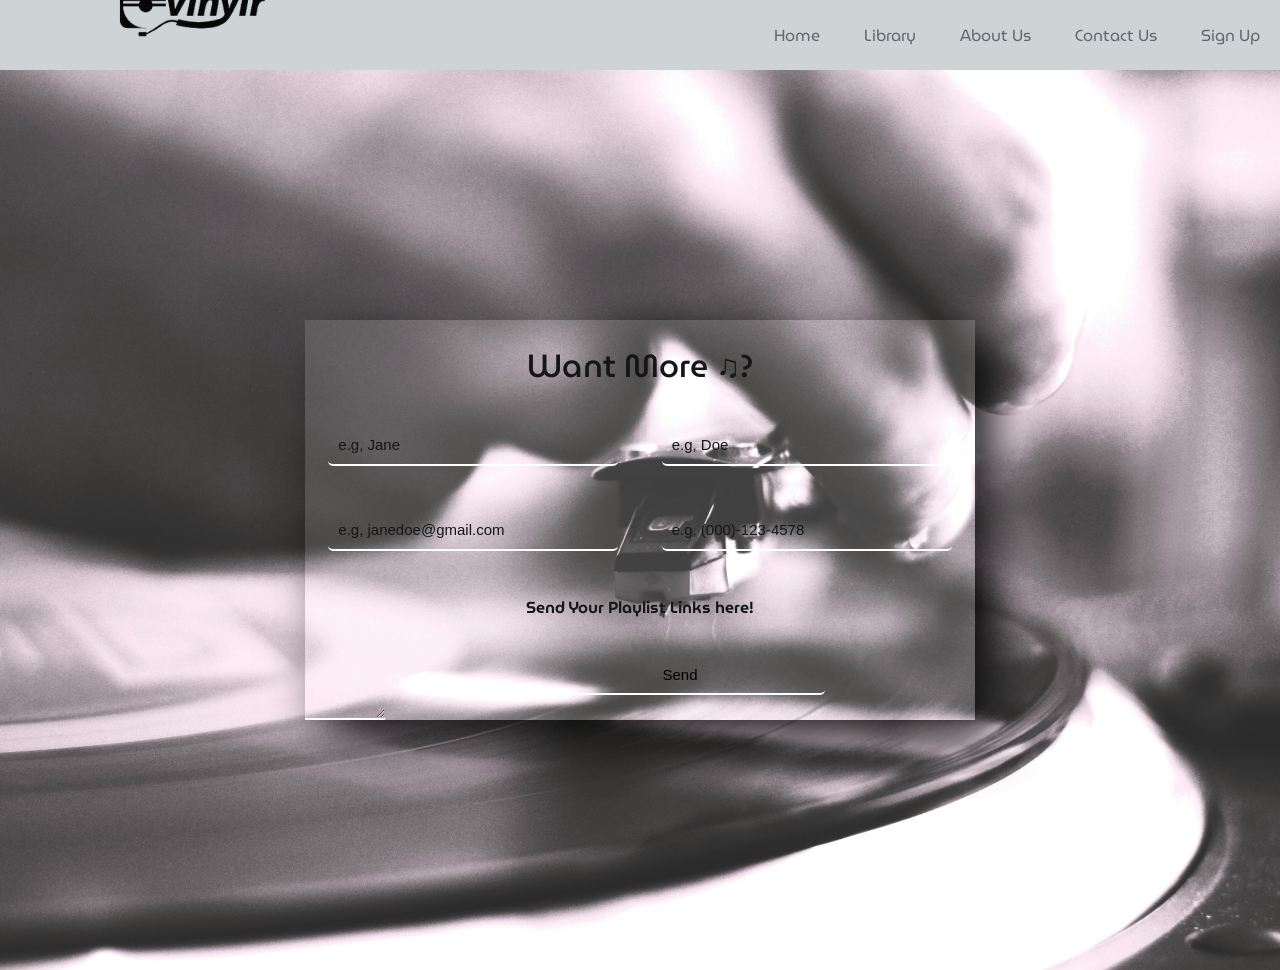
==== contact.html @ 6b2b6499 "contact and a bit of edits" ====
<!DOCTYPE html>
<html lang="en">
<head>
    <meta charset="UTF-8">
    <meta name="viewport" content="width=device-width, initial-scale=1.0">
    <title>Get In Touch</title>

    <link rel="stylesheet" href="styles.css">
    <link rel="icon" href="Images/vinyl icon.png">

    <link rel="preconnect" href="https://fonts.googleapis.com">
    <link rel="preconnect" href="https://fonts.gstatic.com" crossorigin>
    <link href="https://fonts.googleapis.com/css2?family=MuseoModerno:ital,wght@0,100..900;1,100..900&display=swap" rel="stylesheet">

    <link rel="preconnect" href="https://fonts.googleapis.com">
    <link rel="preconnect" href="https://fonts.gstatic.com" crossorigin>
    <link href="https://fonts.googleapis.com/css2?family=Funnel+Display:wght@300..800&display=swap" rel="stylesheet">

</head>

<body>

     <header>
        <div>
            <div class="navbar">
                <img src="Images/vinyl logo.png" class="banner-img1">
                <ul>
                    <li><a href="index.html">Home</a></li>
                    <li><a href="">Library</a></li>
                    <li><a href="about.html">About Us</a></li>
                    <li><a href="contact.html">Contact Us</a></li>
                    <li><a href="signup.html">Sign Up</a></li>
                </ul>
            </div>

    <div class="container">
        <form>
            <h1>Want More <span>&#9835;</span>?</h1>
            <input type="text" id="firstName" placeholder="e.g, Jane">
            <input type="text" id="lastName" placeholder="e.g, Doe">
            <input type="email" id="mail" placeholder="e.g, janedoe@gmail.com">
            <input type="tel" id="mobile" placeholder="e.g, (000)-123-4578">
            <h4>Send Your Playlist Links here!</h4>
            <textarea required></textarea>
            <input type="submit" value="Send" id="button">
        </form>
    </div>
</body>

</html>
---- styles.css ----
* {
    padding: 0;
    margin: 0;
    box-sizing: border-box;
}

body {
    font-family: "MuseoModerno", "Funnel Display";
}

/* Sign Up / Log In Page */

.back-main {
    justify-content: center;
    display: flex;
    align-items: center;
    min-height: 100vh;
    background-image: url(Images/vinyldarker.jpg); 
    background-size: cover;
    background-repeat: no-repeat;
    overflow: hidden;
}

.main {
    width: 350px;
    height: 500px;
    background: #62676B;
    border-radius: 40px;
    box-shadow: 5px 20px 50px #fff;
}

#check1 {
    display: none;
}

.signup {
    position: relative;
    width: 100%;
    height: 100%;
}

label {
    color: #151618;
    font-size: 2.3rem;
    justify-content: center;
    display: flex;
    margin: 60px;
    font-weight: bold;
    cursor: pointer;
    transition: .5s ease-in-out;
}

input {
    width: 60%;
    height: 20px;
    background: #CED3D6;
    justify-content: center;
    display: flex;
    margin: 20px auto;
    padding: 10px;
    border: none;
    outline: none;
    border-radius: 5px;
}

button {
    width: 60%;
    height: 30px;
    margin: 10px auto;
    justify-content: center;
    display: block;
    color: #151618;
    background: #CED3D6;
    font-size: 1em;
    font-weight: bold;
    margin-top: 20px;
    outline: none;
    border: none;
    border-radius: 5px;
    transition: .2s ease-in;
    cursor: pointer;
}

button:hover {
    background:#151618;
    color:#CED3D6;
}

.log:hover  {
    background: #62676B;
    color: #CED3D6;
}

.login {
    color: #CED3D6;
    height: 460px;
    background: #151618;
    border-radius: 40% / 10%;
    transform: translateY(-110px);
    transition: .8s ease-in-out;
}

.login label {
    color: #CED3D6;
    transform: scale(0.6);
}

#check1:checked ~ .login {
    transform: translateY(-500px);
}

#checked:checked ~ .login label {
    transform: scale(1);
}

#checked:checked ~ .signup label {
    transform: scale(-6);
}

/* Sign Up / Log In Page */

/* Home Page */

.banner {
  width: 100%;
  height: 100vh;
  background-image:  linear-gradient(rgba(0, 0, 0, 0.5), rgba(0, 0, 0, 0.5)), url(Images/hand\ holding\ a\ vinyl.jpg);
  background-position: center;
  background-size: cover
}

.navbar {
    width: 100%;
    margin: auto;
    padding: 35px 0;
    display: flex;
    align-items: center;
    justify-content: space-between;
    background-color: #CED3D6;
    height: 5vh;
}

.banner-img1 {
    width: 30%;
    cursor: pointer;
    padding: 90px 0;
}

.navbar ul li {
    list-style: none;
    display: inline-block;
    margin: 0 20px;
    position: relative;
}

.navbar ul li a {
    text-decoration: none;
    color: #62676B;
}

.content {
    width: 100%;
    position: absolute;
    text-align: center;
    color: #CED3D6;
    padding-top: 90px;
}

.content h1{
    font-size: 4.5em;
    margin-top: 80px;
    
}

span {
    animation: titlespin 1s infinite alternate-reverse;
}

.content p{
    margin: 20px auto;
    font-weight: 900;
    line-height: 25px;
    text-decoration: underline;
}

@keyframes titlespin {
    0% { color: #CED3D6; }
  50% { color: #62676B; }
  100% { color: #151618; }
}

/* Home Page */

/* Contact Us */

.container {
    min-height: 100vh;
    display: flex;
    justify-content: center;
    align-items: center;
    background: url(Images/black&white\ vinyl.jpg);
    background-position: center;
    background-size: cover;
}

.container form {
    width: 670px;
    height: 400px;
    display: flex;
    justify-content: center;
    box-shadow: 20px 20px 50px rgba(0, 0, 0, 0.9);
    background: rgba(255, 255, 255, 0.1);
    flex-wrap: wrap;
}

.container form h1 {
    color: #151618;
    font-weight: 500;
    margin-top: 20px;
    width: 500px;
    text-align: center;
}

.container form input {
    width: 290px;
    height: 40px;
    padding-left: 10px;
    outline: none;
    border: none;
    font-size: 15px;
    margin-bottom: 10px;
    background: none;
    border-bottom: 2px solid #fff;
}

.container form input::placeholder {
    color: #151618;
}

.container form #lastName, .container form #mobile {
    margin-left: 20px;
}

.container form h4 {
    color: #151618;
    font-weight: 600;
    width: 600px;
    margin-top: 20px;
    text-align: center;
}

.container form textarea {
    background: none;
    border: none;
    border-bottom: 2px solid #fff;
    color: #62676B;
    font-weight: 200;
    font-size: 15px;
    padding: 10px;
    outline: none;
    min-width: 600px;
    max-width: 600px;
    min-width: 80px;
    max-width: 80px;
}

textarea::-webkit-scrollbar {
    width: 1em;
}
/* Contact Us */
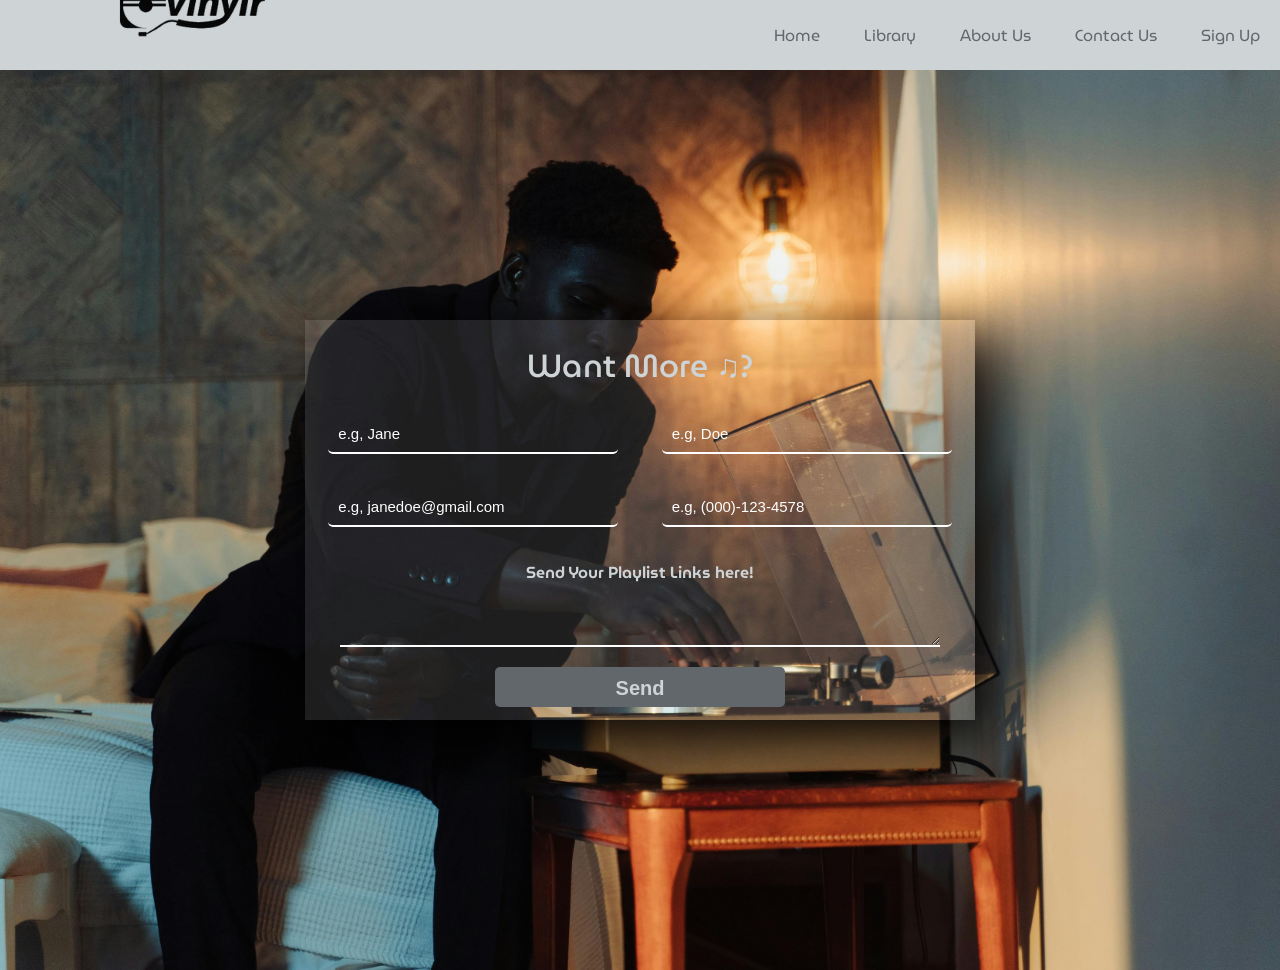
==== commit 92046f90: "finished the contact page" ====
--- a/contact.html
+++ b/contact.html
@@ -26,12 +26,13 @@
                 <img src="Images/vinyl logo.png" class="banner-img1">
                 <ul>
                     <li><a href="index.html">Home</a></li>
-                    <li><a href="">Library</a></li>
+                    <li><a href="library.html">Library</a></li>
                     <li><a href="about.html">About Us</a></li>
                     <li><a href="contact.html">Contact Us</a></li>
                     <li><a href="signup.html">Sign Up</a></li>
                 </ul>
             </div>
+        </header>
 
     <div class="container">
         <form>
@@ -42,7 +43,7 @@
             <input type="tel" id="mobile" placeholder="e.g, (000)-123-4578">
             <h4>Send Your Playlist Links here!</h4>
             <textarea required></textarea>
-            <input type="submit" value="Send" id="button">
+            <input type="submit" value="Send" id="button1">
         </form>
     </div>
 </body>
--- a/styles.css
+++ b/styles.css
@@ -198,7 +198,7 @@
     display: flex;
     justify-content: center;
     align-items: center;
-    background: url(Images/black&white\ vinyl.jpg);
+    background: url(Images/guy\ playing\ a\ vinyl.jpg);
     background-position: center;
     background-size: cover;
 }
@@ -214,7 +214,7 @@
 }
 
 .container form h1 {
-    color: #151618;
+    color: #CED3D6;
     font-weight: 500;
     margin-top: 20px;
     width: 500px;
@@ -234,7 +234,7 @@
 }
 
 .container form input::placeholder {
-    color: #151618;
+    color: #fff;
 }
 
 .container form #lastName, .container form #mobile {
@@ -242,7 +242,7 @@
 }
 
 .container form h4 {
-    color: #151618;
+    color: #CED3D6;
     font-weight: 600;
     width: 600px;
     margin-top: 20px;
@@ -253,18 +253,39 @@
     background: none;
     border: none;
     border-bottom: 2px solid #fff;
-    color: #62676B;
+    color: #fff;
     font-weight: 200;
     font-size: 15px;
     padding: 10px;
     outline: none;
     min-width: 600px;
-    max-width: 600px;
-    min-width: 80px;
-    max-width: 80px;
+   
 }
 
 textarea::-webkit-scrollbar {
     width: 1em;
 }
-/* Contact Us */+
+textarea::-webkit-scrollbar-thumb {
+    background-color: #fff;
+}
+
+.container form #button1 {
+    border: none;
+    background: #62676B;
+    border-radius: 5px;
+    margin-top: 20px;
+    font-weight: 600;
+    font-size: 20px;
+    color: #CED3D6;
+}
+
+.container form #button1:hover {
+    opacity: 0.7;
+}
+/* Contact Us */
+
+/* Song Library */
+
+
+/* Song Library */
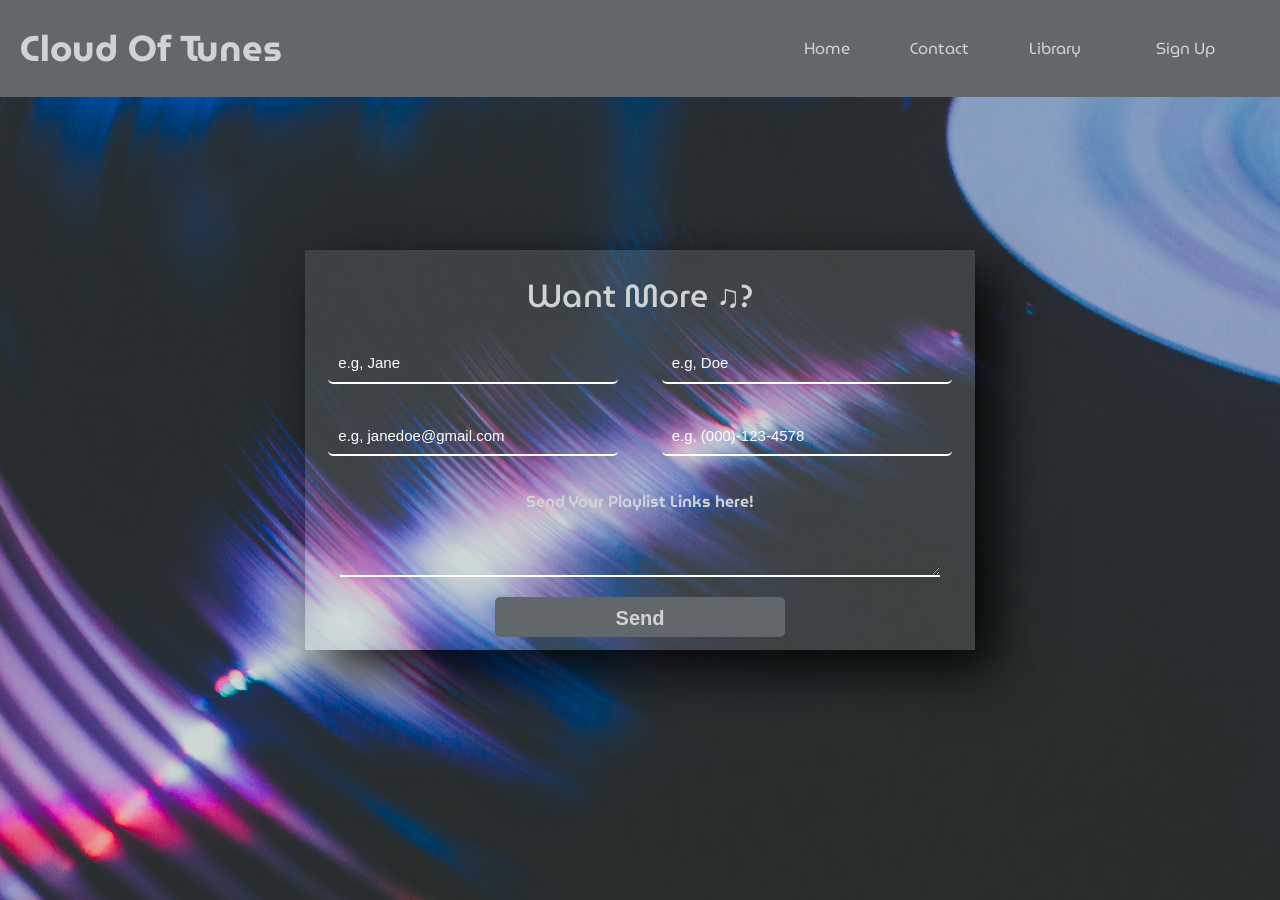
==== commit 14ce9aa1: "some changes" ====
--- a/contact.html
+++ b/contact.html
@@ -21,26 +21,24 @@
 <body>
 
      <header>
-        <div>
-            <div class="navbar">
-                <img src="Images/vinyl logo.png" class="banner-img1">
-                <ul>
-                    <li><a href="index.html">Home</a></li>
-                    <li><a href="library.html">Library</a></li>
-                    <li><a href="about.html">About Us</a></li>
-                    <li><a href="contact.html">Contact Us</a></li>
-                    <li><a href="signup.html">Sign Up</a></li>
-                </ul>
-            </div>
-        </header>
+         <nav class="navbar">
+        <h1 class="logo">Cloud Of Tunes</h1>
+        <ul class="nav-links">
+            <li class="active"><a href="index.html">Home</a></li>
+            <li class="active"><a href="contact.html">Contact</a></li>
+            <li class="active"><a href="library.html">Library</a></li>
+            <li class="ctn"><a href="signup.html">Sign Up</a></li>
+        </ul>
+    </nav>
+     </header>
 
     <div class="container">
         <form>
             <h1>Want More <span>&#9835;</span>?</h1>
-            <input type="text" id="firstName" placeholder="e.g, Jane">
-            <input type="text" id="lastName" placeholder="e.g, Doe">
-            <input type="email" id="mail" placeholder="e.g, janedoe@gmail.com">
-            <input type="tel" id="mobile" placeholder="e.g, (000)-123-4578">
+            <input type="text" id="firstName" placeholder="e.g, Jane" required>
+            <input type="text" id="lastName" placeholder="e.g, Doe" required>
+            <input type="email" id="mail" placeholder="e.g, janedoe@gmail.com" required>
+            <input type="tel" id="mobile" placeholder="e.g, (000)-123-4578" required>
             <h4>Send Your Playlist Links here!</h4>
             <textarea required></textarea>
             <input type="submit" value="Send" id="button1">
--- a/styles.css
+++ b/styles.css
@@ -6,6 +6,7 @@
 
 body {
     font-family: "MuseoModerno", "Funnel Display";
+    background-color: #151618;
 }
 
 /* Sign Up / Log In Page */
@@ -82,7 +83,7 @@
 }
 
 button:hover {
-    background:#151618;
+    background:#62676B;
     color:#CED3D6;
 }
 
@@ -105,6 +106,10 @@
     transform: scale(0.6);
 }
 
+.redirect {
+    color: #151618;
+}
+
 #check1:checked ~ .login {
     transform: translateY(-500px);
 }
@@ -120,67 +125,91 @@
 /* Sign Up / Log In Page */
 
 /* Home Page */
-
-.banner {
-  width: 100%;
-  height: 100vh;
-  background-image:  linear-gradient(rgba(0, 0, 0, 0.5), rgba(0, 0, 0, 0.5)), url(Images/hand\ holding\ a\ vinyl.jpg);
-  background-position: center;
-  background-size: cover
-}
+.banner-three {
+    width: 100%;
+    height: 100vh;
+    background-image: url(Images/dark\ vinyl.jpg);
+    background-position: center;
+    background-size: cover;
+    display: flex;
+    align-items: flex-end;
+    justify-content: center;
+}   
 
 .navbar {
-    width: 100%;
-    margin: auto;
-    padding: 35px 0;
+    position: absolute;
+    top: 0;
+    left: 0;
+    display: flex;
+    width: 100%;
+    justify-content: space-between;
+    padding: 20px;
+    color: #151618;
+    background: #62676B;
+}
+
+.nav-links {
     display: flex;
     align-items: center;
-    justify-content: space-between;
-    background-color: #CED3D6;
-    height: 5vh;
-}
-
-.banner-img1 {
-    width: 30%;
-    cursor: pointer;
-    padding: 90px 0;
-}
-
-.navbar ul li {
+}
+
+.nav-links li {
+    margin: 0 30px;
+}
+
+.header-content {
+    margin-bottom: 150px;
+    color: #CED3D6;
+    text-align: center;
+}
+
+.header-content h2 {
+    font-size: 4vmin;
+}
+
+.line {
+    width: 150px;
+    height: 4px;
+    background: #62676B;
+    margin: 10px auto;
+    border-radius: 5px;
+}
+
+.header-content h1 {
+    font-size: 7vmin;
+    margin-top: 20px;
+    margin-bottom: 40px;
+}
+
+.ctn {
+    padding: 8px 15px;
+    background: #62676B;
+    border-radius: 30px;
+    color: #CED3D6;
+}
+
+ul {
     list-style: none;
-    display: inline-block;
-    margin: 0 20px;
-    position: relative;
-}
-
-.navbar ul li a {
+}
+
+a {
     text-decoration: none;
-    color: #62676B;
-}
-
-.content {
-    width: 100%;
-    position: absolute;
-    text-align: center;
-    color: #CED3D6;
-    padding-top: 90px;
-}
-
-.content h1{
-    font-size: 4.5em;
-    margin-top: 80px;
-    
+    color: #CED3D6;
+} 
+
+.logo {
+    font-size: 4vmin;
+    color: #CED3D6;
+}
+
+.active:hover {
+    color: #CED3D6;
+    text-decoration: underline;
+    font-weight: bold;
 }
 
 span {
     animation: titlespin 1s infinite alternate-reverse;
-}
-
-.content p{
-    margin: 20px auto;
-    font-weight: 900;
-    line-height: 25px;
-    text-decoration: underline;
 }
 
 @keyframes titlespin {
@@ -189,6 +218,49 @@
   100% { color: #151618; }
 }
 
+
+@media (max-width: 600px){
+    .navbar {
+        padding: 0;
+    }
+    .nav-links {
+        flex-direction: column;
+        width: 100%;
+        height: 100vh;
+        justify-content: center;
+        background: #151618;
+    }
+    .nav-links li{
+        margin: 30px auto;
+    }
+}
+
+section {
+    width: 80%;
+    margin: 80px auto;
+}
+
+.title {
+    text-align: center;
+    font-size: 4vmin;
+    color: #CED3D6;
+}
+
+.row {
+    display: flex;
+    align-items: center;
+    width: 100%;
+    justify-content: space-between;
+    background: #62676B;
+}
+
+.row .col img {
+    display: flex;
+    flex-direction: column;
+    align-items: center;
+    width: 80%;
+}
+
 /* Home Page */
 
 /* Contact Us */
@@ -198,7 +270,7 @@
     display: flex;
     justify-content: center;
     align-items: center;
-    background: url(Images/guy\ playing\ a\ vinyl.jpg);
+    background: url(Images/glowy\ vinyl.jpg);
     background-position: center;
     background-size: cover;
 }
@@ -287,5 +359,121 @@
 
 /* Song Library */
 
-
-/* Song Library */+ .carousel-driver-title {
+    color: white;
+    text-align: center;
+    margin: 20px 0 0 20px;
+    padding: 20px 0;
+    font-size: 2.5em;
+}
+
+.carousel-driver-title:hover {
+    color:#202D36;
+    text-decoration: dashed;
+}
+
+.slider {
+    width: 100%;
+    height: 500px;
+    overflow: hidden;
+    margin-top: 70px;
+}
+
+figure {
+    position: relative;
+    left: 0;
+    width: 400%; 
+    animation: 10s slide infinite;
+}
+
+.slide {
+    position: relative;
+    width: 25%;
+    float: left;
+}
+
+.slide h1{
+    position: absolute;
+    font-size: 3em;
+    width: 100%;
+    text-align: center;
+    margin-top: 50px;
+    color: white;
+    text-shadow: 1px 1px 2px rgba(0, 0, 0, 0.5);
+}
+
+.slide img{
+    width: 100%;
+    height: 500px;
+}
+
+@keyframes slide{
+    0%{
+        left:0;
+    }
+    10%{
+        left:0;
+    }
+    20%{
+        left:-100%;
+    }
+    30%{
+        left:-100%;
+    }
+    40%{
+        left:-200%;
+    }
+    50%{
+        left:-200%;
+    }
+    55%{
+        left:-300%;
+    }
+    65%{
+        left:-300%;
+    }
+    66%{
+        left:-200%;
+    }
+    74%{
+        left:-200%;
+    }
+    75%{
+        left:-100%;
+    }
+    85%{
+        left:-100%;
+    }
+    90%{
+        left:0;
+    }
+    1000%{
+        left:0;
+    }
+}
+/* animation gallery */
+
+.container-three {
+    margin-top: 4vmin;
+    padding: 0 7vmin;
+    display: flex;
+
+}
+
+.logo-one {
+    color: #fff;
+    text-align: center;
+    font-size: 7vmin;
+    margin-top: 10px;
+}
+
+.album-one {
+    padding: 3vmin 0;
+    
+}
+/* Song Library */
+
+/* About Us  */
+
+
+/* About Us */
